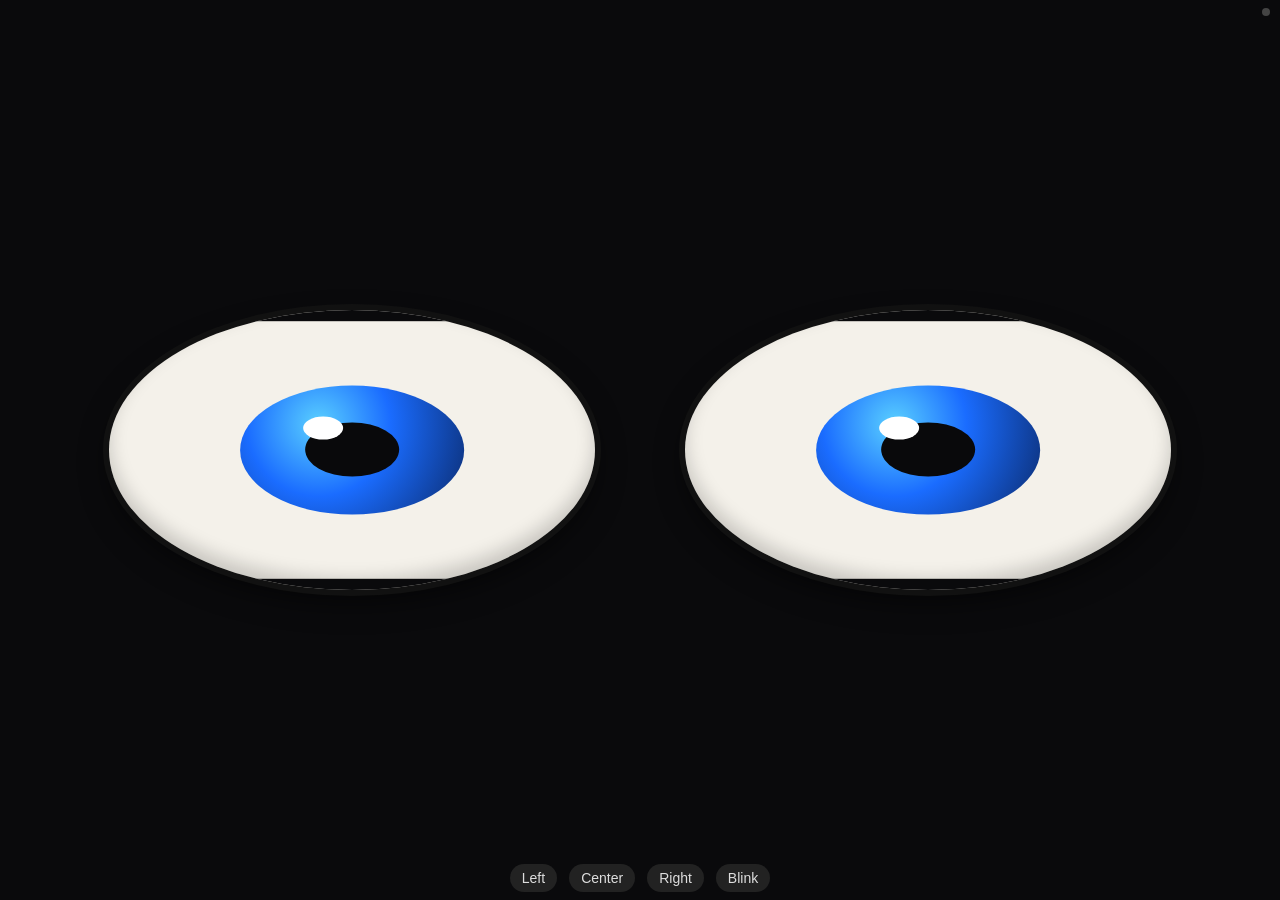
==== templates/eyes.html @ d81de256 "Update eyes.html" ====
<!DOCTYPE html>
<html lang="en">
<head>
  <meta charset="utf-8">
  <meta name="viewport" content="width=device-width, initial-scale=1, maximum-scale=1, user-scalable=no">
  <meta name="apple-mobile-web-app-capable" content="yes">
  <title>Eyes</title>
  <script src="/socket.io.js"></script>
  <style>
    html, body {
      margin: 0; padding: 0; height: 100%;
      background: #0a0a0c;
      overflow: hidden;
      touch-action: manipulation;
      -webkit-user-select: none;
      user-select: none;
    }
    .stage {
      width: 100vw; height: 100vh;
      display: flex;
      align-items: center;
      justify-content: center;
      gap: 7vw;
    }
    .eye {
      width: 38vw;
      height: 72vh;
      max-height: 280px;
      background: #f4f1ea;
      border-radius: 50%;
      position: relative;
      overflow: hidden;
      box-shadow:
        inset 0 -10px 18px rgba(0,0,0,0.18),
        0 0 0 6px #111,
        0 12px 28px rgba(0,0,0,0.55);
    }
    .iris {
      width: 46%;
      height: 46%;
      border-radius: 50%;
      position: absolute;
      left: 50%; top: 50%;
      transform: translate(-50%, -50%);
      background: radial-gradient(circle at 35% 30%, #5ad0ff 0%, #1a6cff 42%, #0b2a6b 100%);
    }
    .pupil {
      width: 42%; height: 42%;
      background: #09090b;
      border-radius: 50%;
      position: absolute;
      left: 50%; top: 50%;
      transform: translate(-50%, -50%);
    }
    .glint {
      width: 18%; height: 18%;
      background: #fff;
      border-radius: 50%;
      position: absolute;
      left: 28%; top: 24%;
    }
    .lid {
      position: absolute; left: 0; right: 0;
      height: 50%;
      background: #0a0a0c;
      z-index: 5;
    }
    .lid.top { top: 0; transform-origin: top; transform: scaleY(0.08); }
    .lid.bot { bottom: 0; transform-origin: bottom; transform: scaleY(0.08); }
    .eye.blink .lid.top,
    .eye.blink .lid.bot { animation: blinkShut 0.16s ease-in-out; }
    @keyframes blinkShut {
      0%   { transform: scaleY(0.08); }
      45%  { transform: scaleY(1); }
      100% { transform: scaleY(0.08); }
    }
    .dot {
      position: fixed; top: 8px; right: 10px;
      width: 8px; height: 8px; border-radius: 50%;
      background: #444; z-index: 10;
    }
    .dot.on { background: #3ddc84; }
    .hud {
      position: fixed; bottom: 8px; left: 0; right: 0;
      text-align: center; z-index: 10;
    }
    .hud button {
      font-size: 14px;
      padding: 6px 12px;
      margin: 0 4px;
      border: 0;
      border-radius: 16px;
      background: #222;
      color: #ddd;
    }
  </style>
</head>
<body>
  <div class="dot" id="dot"></div>
  <div class="stage" id="stage">
    <div class="eye" id="eyeL">
      <div class="lid top"></div>
      <div class="iris" id="irisL"><div class="pupil"></div><div class="glint"></div></div>
      <div class="lid bot"></div>
    </div>
    <div class="eye" id="eyeR">
      <div class="lid top"></div>
      <div class="iris" id="irisR"><div class="pupil"></div><div class="glint"></div></div>
      <div class="lid bot"></div>
    </div>
  </div>
  <div class="hud">
    <button type="button" onclick="look(-1,0)">Left</button>
    <button type="button" onclick="look(0,0)">Center</button>
    <button type="button" onclick="look(1,0)">Right</button>
    <button type="button" onclick="doBlink()">Blink</button>
  </div>
  <script>
    var x = 0, y = 0, targetX = 0, targetY = 0;
    var liveUntil = 0;
    var irisL = document.getElementById('irisL');
    var irisR = document.getElementById('irisR');
    var eyes = [document.getElementById('eyeL'), document.getElementById('eyeR')];
    var dot = document.getElementById('dot');

    function clamp(v, a, b) {
      return v < a ? a : (v > b ? b : v);
    }

    function applyGaze() {
      // Percent of iris size so travel scales with the large eyes.
      var tx = 'translate(calc(-50% + ' + (x * 100) + '%), calc(-50% + ' + (y * 100) + '%))';
      irisL.style.transform = tx;
      irisR.style.transform = tx;
    }

    function look(nx, ny) {
      targetX = nx;
      targetY = typeof ny === 'number' ? ny : 0;
      liveUntil = Date.now() + 800;
    }

    function doBlink() {
      eyes[0].classList.remove('blink');
      eyes[1].classList.remove('blink');
      void eyes[0].offsetWidth;
      eyes[0].classList.add('blink');
      eyes[1].classList.add('blink');
    }

    function tick() {
      x += (targetX - x) * 0.18;
      y += (targetY - y) * 0.18;
      applyGaze();
      requestAnimationFrame(tick);
    }
    tick();

    setInterval(function () {
      if (Math.random() < 0.35) doBlink();
    }, 2200);

    setInterval(function () {
      if (Date.now() < liveUntil) return;
      if (Math.random() < 0.55) {
        targetX = (Math.random() * 2 - 1) * 0.85;
        targetY = (Math.random() * 2 - 1) * 0.35;
      } else {
        targetX = 0; targetY = 0;
      }
    }, 2600);

    document.getElementById('stage').addEventListener('click', function (e) {
      var mid = window.innerWidth / 2;
      look(e.clientX < mid ? -1 : 1, 0);
    });

    function setGazeFromAngles(pan, tilt) {
      pan = Number(pan) || 0;
      tilt = Number(tilt) || 0;
      look(clamp(pan / 90, -1, 1), clamp(-tilt / 45, -1, 1));
    }
    
    function pullGaze() {
      var req = new XMLHttpRequest();
      req.open('GET', '/gaze.json?t=' + Date.now(), true);
      req.onreadystatechange = function () {
        if (req.readyState === 4 && req.status === 200) {
          try {
            var d = JSON.parse(req.responseText);
            setGazeFromAngles(d.pan, d.tilt);
            dot.className = 'dot on';
          } catch (e) {}
        }
      };
      req.send(null);
    }
    setInterval(pullGaze, 150);
    pullGaze();
    
    try {
      var sock = io('http://' + location.host + '/ctrl');
      sock.on('connect', function () { dot.className = 'dot on'; });
      sock.on('gaze', function (d) { setGazeFromAngles(d.pan, d.tilt); });
      sock.on('update', function (data) {
        var pan = data[109] !== undefined ? data[109] : data['109'];
        var tilt = data[110] !== undefined ? data[110] : data['110'];
        if (typeof pan === 'number' || typeof tilt === 'number') {
          setGazeFromAngles(pan, tilt);
        }
      });
    } catch (err) {}
  </script>
</body>
</html>
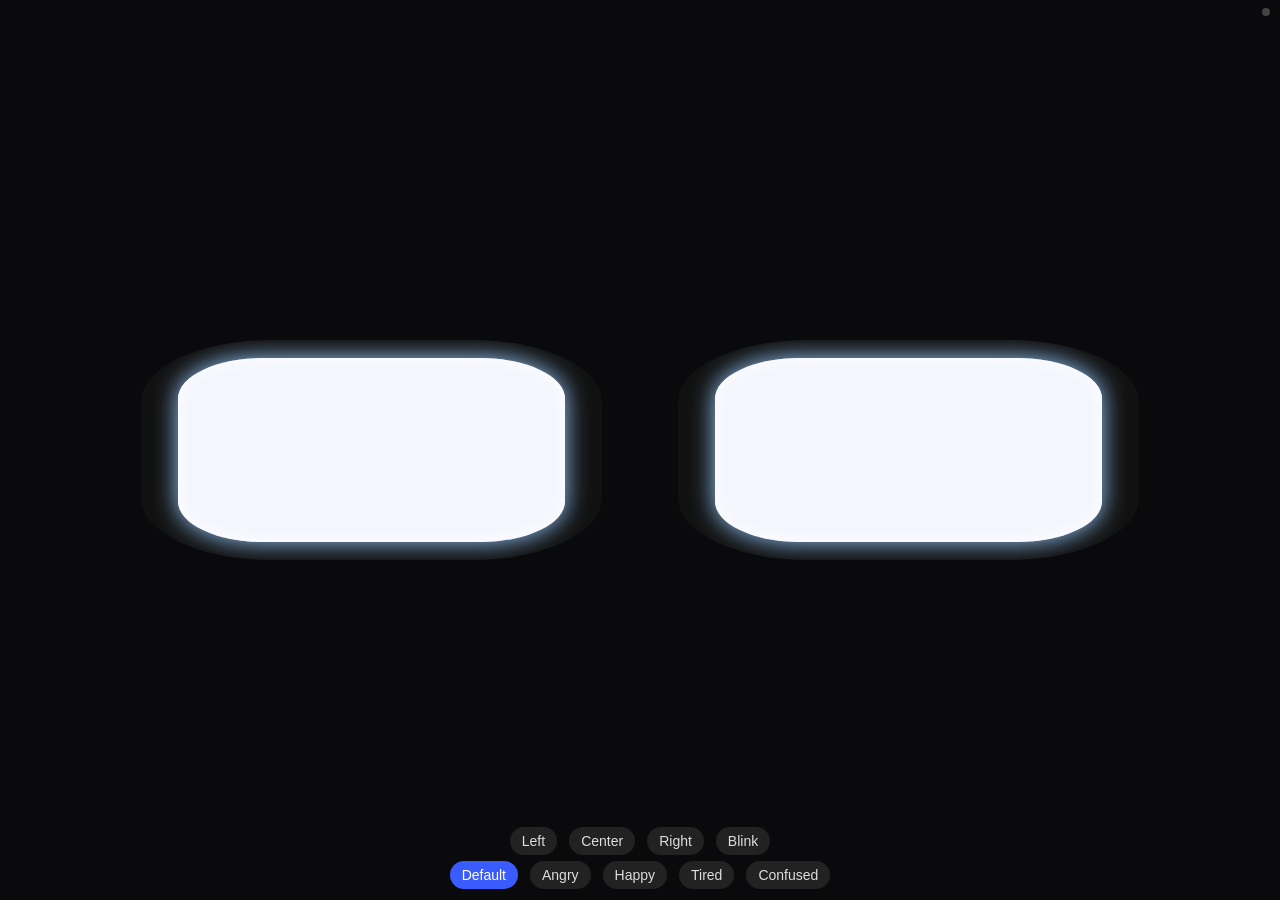
==== commit 5c89cb8d: "Update eyes.html" ====
--- a/templates/eyes.html
+++ b/templates/eyes.html
@@ -20,60 +20,62 @@
       display: flex;
       align-items: center;
       justify-content: center;
-      gap: 7vw;
+      gap: 6vw;
     }
     .eye {
-      width: 38vw;
-      height: 72vh;
-      max-height: 280px;
-      background: #f4f1ea;
-      border-radius: 50%;
+      --gx: 0%;
+      --gy: 0%;
+      --ox: 0%;
+      --rot: 0deg;
+      width: 36vw;
+      height: 42vh;
+      max-height: 220px;
+      background: #111;
+      border-radius: 28%;
       position: relative;
       overflow: hidden;
-      box-shadow:
-        inset 0 -10px 18px rgba(0,0,0,0.18),
-        0 0 0 6px #111,
-        0 12px 28px rgba(0,0,0,0.55);
-    }
-    .iris {
-      width: 46%;
-      height: 46%;
-      border-radius: 50%;
+      transform: translate(calc(var(--gx) + var(--ox)), var(--gy)) rotate(var(--rot));
+      transition: border-radius 0.22s ease, transform 0.08s linear;
+    }
+    .core {
       position: absolute;
-      left: 50%; top: 50%;
-      transform: translate(-50%, -50%);
-      background: radial-gradient(circle at 35% 30%, #5ad0ff 0%, #1a6cff 42%, #0b2a6b 100%);
-    }
-    .pupil {
-      width: 42%; height: 42%;
-      background: #09090b;
-      border-radius: 50%;
-      position: absolute;
-      left: 50%; top: 50%;
-      transform: translate(-50%, -50%);
-    }
-    .glint {
-      width: 18%; height: 18%;
-      background: #fff;
-      border-radius: 50%;
-      position: absolute;
-      left: 28%; top: 24%;
+      inset: 8%;
+      background: #f4f6ff;
+      border-radius: 22%;
+      box-shadow: 0 0 24px #9cf, inset 0 0 18px #fff;
+      transform-origin: center;
     }
     .lid {
       position: absolute; left: 0; right: 0;
       height: 50%;
       background: #0a0a0c;
       z-index: 5;
-    }
-    .lid.top { top: 0; transform-origin: top; transform: scaleY(0.08); }
-    .lid.bot { bottom: 0; transform-origin: bottom; transform: scaleY(0.08); }
-    .eye.blink .lid.top,
-    .eye.blink .lid.bot { animation: blinkShut 0.16s ease-in-out; }
-    @keyframes blinkShut {
-      0%   { transform: scaleY(0.08); }
-      45%  { transform: scaleY(1); }
-      100% { transform: scaleY(0.08); }
-    }
+      pointer-events: none;
+      transition: transform 0.22s ease;
+    }
+    .lid.top { top: 0; transform-origin: top; transform: scaleY(0); }
+    .lid.bot { bottom: 0; transform-origin: bottom; transform: scaleY(0); }
+    .eye.blink .core {
+      animation: squint 0.16s ease-in-out;
+    }
+    @keyframes squint {
+      0%   { transform: scaleY(1); }
+      45%  { transform: scaleY(0.12); }
+      100% { transform: scaleY(1); }
+    }
+
+    /* FluxGarage-style moods via #stage class */
+    .mood-angry .eye {
+      border-radius: 40% 40% 12% 12%;
+    }
+    .mood-angry .eyeL { --rot: -11deg; }
+    .mood-angry .eyeR { --rot: 11deg; }
+    .mood-happy .lid.bot { transform: scaleY(0.45); }
+    .mood-tired .lid.top { transform: scaleY(0.42); }
+    .mood-tired .lid.bot { transform: scaleY(0.28); }
+    .mood-confused .eyeL { --ox: -10%; }
+    .mood-confused .eyeR { --ox: 10%; }
+
     .dot {
       position: fixed; top: 8px; right: 10px;
       width: 8px; height: 8px; border-radius: 50%;
@@ -87,25 +89,26 @@
     .hud button {
       font-size: 14px;
       padding: 6px 12px;
-      margin: 0 4px;
+      margin: 3px 4px;
       border: 0;
       border-radius: 16px;
       background: #222;
       color: #ddd;
     }
+    .hud button.active { background: #3a5cff; color: #fff; }
   </style>
 </head>
 <body>
   <div class="dot" id="dot"></div>
   <div class="stage" id="stage">
-    <div class="eye" id="eyeL">
+    <div class="eye eyeL" id="eyeL">
       <div class="lid top"></div>
-      <div class="iris" id="irisL"><div class="pupil"></div><div class="glint"></div></div>
+      <div class="core" id="irisL"></div>
       <div class="lid bot"></div>
     </div>
-    <div class="eye" id="eyeR">
+    <div class="eye eyeR" id="eyeR">
       <div class="lid top"></div>
-      <div class="iris" id="irisR"><div class="pupil"></div><div class="glint"></div></div>
+      <div class="core" id="irisR"></div>
       <div class="lid bot"></div>
     </div>
   </div>
@@ -114,13 +117,23 @@
     <button type="button" onclick="look(0,0)">Center</button>
     <button type="button" onclick="look(1,0)">Right</button>
     <button type="button" onclick="doBlink()">Blink</button>
+    <br>
+    <button type="button" data-mood="default" class="active" onclick="setMood('default')">Default</button>
+    <button type="button" data-mood="angry" onclick="setMood('angry')">Angry</button>
+    <button type="button" data-mood="happy" onclick="setMood('happy')">Happy</button>
+    <button type="button" data-mood="tired" onclick="setMood('tired')">Tired</button>
+    <button type="button" data-mood="confused" onclick="setMood('confused')">Confused</button>
   </div>
   <script>
     var x = 0, y = 0, targetX = 0, targetY = 0;
     var liveUntil = 0;
+    var mood = 'default';
     var irisL = document.getElementById('irisL');
     var irisR = document.getElementById('irisR');
-    var eyes = [document.getElementById('eyeL'), document.getElementById('eyeR')];
+    var eyeL = document.getElementById('eyeL');
+    var eyeR = document.getElementById('eyeR');
+    var eyes = [eyeL, eyeR];
+    var stage = document.getElementById('stage');
     var dot = document.getElementById('dot');
 
     function clamp(v, a, b) {
@@ -128,16 +141,27 @@
     }
 
     function applyGaze() {
-      // Percent of iris size so travel scales with the large eyes.
-      var tx = 'translate(calc(-50% + ' + (x * 100) + '%), calc(-50% + ' + (y * 100) + '%))';
-      irisL.style.transform = tx;
-      irisR.style.transform = tx;
+      var gx = (x * 18) + '%';
+      var gy = (y * 14) + '%';
+      eyeL.style.setProperty('--gx', gx);
+      eyeL.style.setProperty('--gy', gy);
+      eyeR.style.setProperty('--gx', gx);
+      eyeR.style.setProperty('--gy', gy);
     }
 
     function look(nx, ny) {
       targetX = nx;
       targetY = typeof ny === 'number' ? ny : 0;
       liveUntil = Date.now() + 800;
+    }
+
+    function setMood(name) {
+      mood = name || 'default';
+      stage.className = mood === 'default' ? 'stage' : 'stage mood-' + mood;
+      var buttons = document.querySelectorAll('.hud button[data-mood]');
+      for (var i = 0; i < buttons.length; i++) {
+        buttons[i].classList.toggle('active', buttons[i].getAttribute('data-mood') === mood);
+      }
     }
 
     function doBlink() {
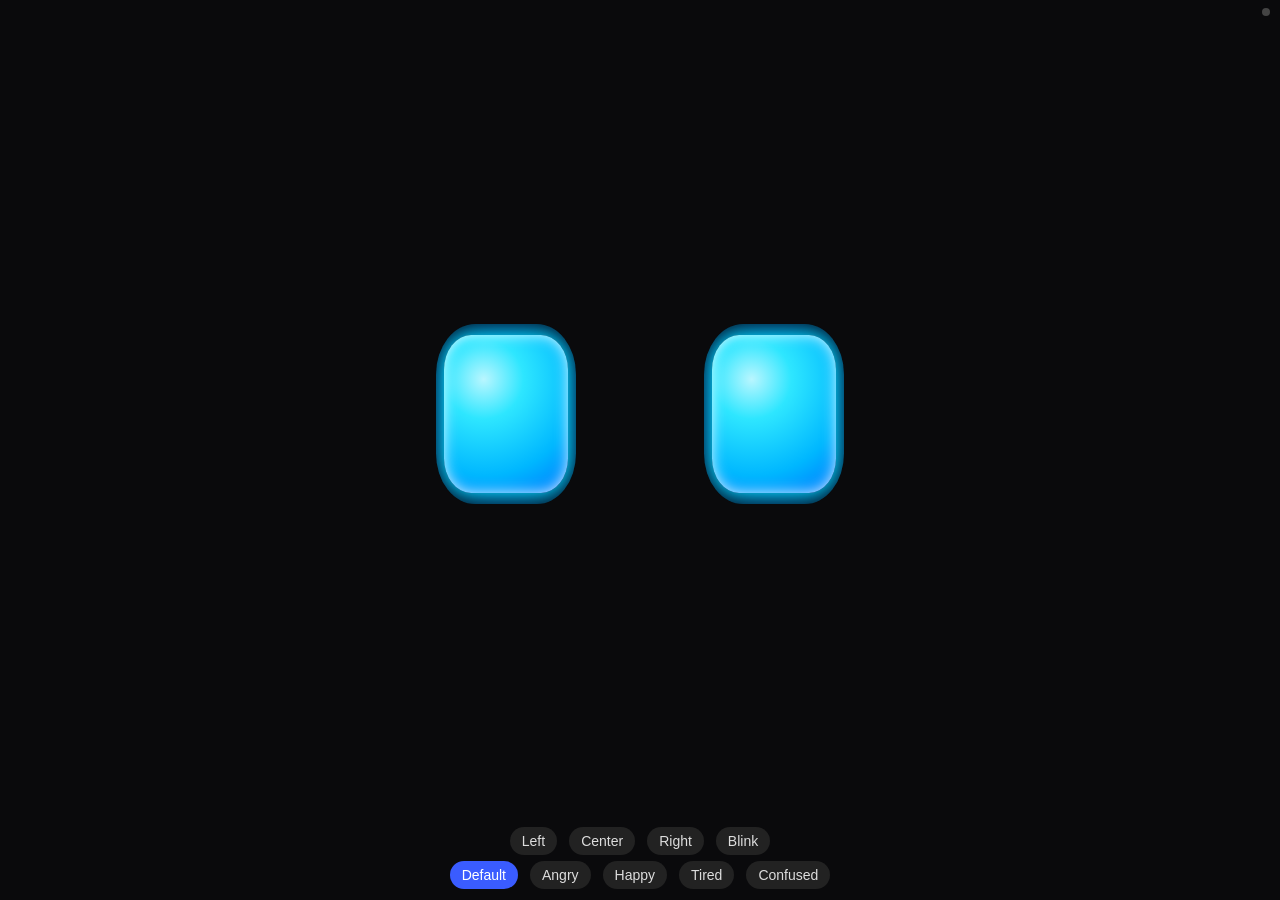
==== commit d3e76eec: "Update eyes.html" ====
--- a/templates/eyes.html
+++ b/templates/eyes.html
@@ -20,29 +20,36 @@
       display: flex;
       align-items: center;
       justify-content: center;
-      gap: 6vw;
+      gap: 10vw;
+      padding: 0 4vw 72px;
+      box-sizing: border-box;
     }
     .eye {
       --gx: 0%;
       --gy: 0%;
       --ox: 0%;
       --rot: 0deg;
-      width: 36vw;
-      height: 42vh;
-      max-height: 220px;
-      background: #111;
+      width: 32vw;
+      height: 36vh;
+      max-width: 140px;
+      max-height: 180px;
+      background: #041018;
       border-radius: 28%;
       position: relative;
       overflow: hidden;
+      flex: 0 0 auto;
       transform: translate(calc(var(--gx) + var(--ox)), var(--gy)) rotate(var(--rot));
       transition: border-radius 0.22s ease, transform 0.08s linear;
     }
     .core {
       position: absolute;
-      inset: 8%;
-      background: #f4f6ff;
+      inset: 6%;
+      background: radial-gradient(circle at 32% 28%, #b9f6ff 0%, #2ee6ff 28%, #00b7ff 68%, #0077ff 100%);
       border-radius: 22%;
-      box-shadow: 0 0 24px #9cf, inset 0 0 18px #fff;
+      box-shadow:
+        0 0 18px #00e5ff,
+        0 0 42px #0090ff,
+        inset 0 0 14px rgba(255,255,255,0.85);
       transform-origin: center;
     }
     .lid {
@@ -96,6 +103,19 @@
       color: #ddd;
     }
     .hud button.active { background: #3a5cff; color: #fff; }
+
+    @media (max-width: 400px) {
+      .stage {
+        gap: 14vw;
+        padding: 0 3vw 88px;
+      }
+      .eye {
+        width: 34vw;
+        height: 30vh;
+        max-width: 118px;
+        max-height: 150px;
+      }
+    }
   </style>
 </head>
 <body>
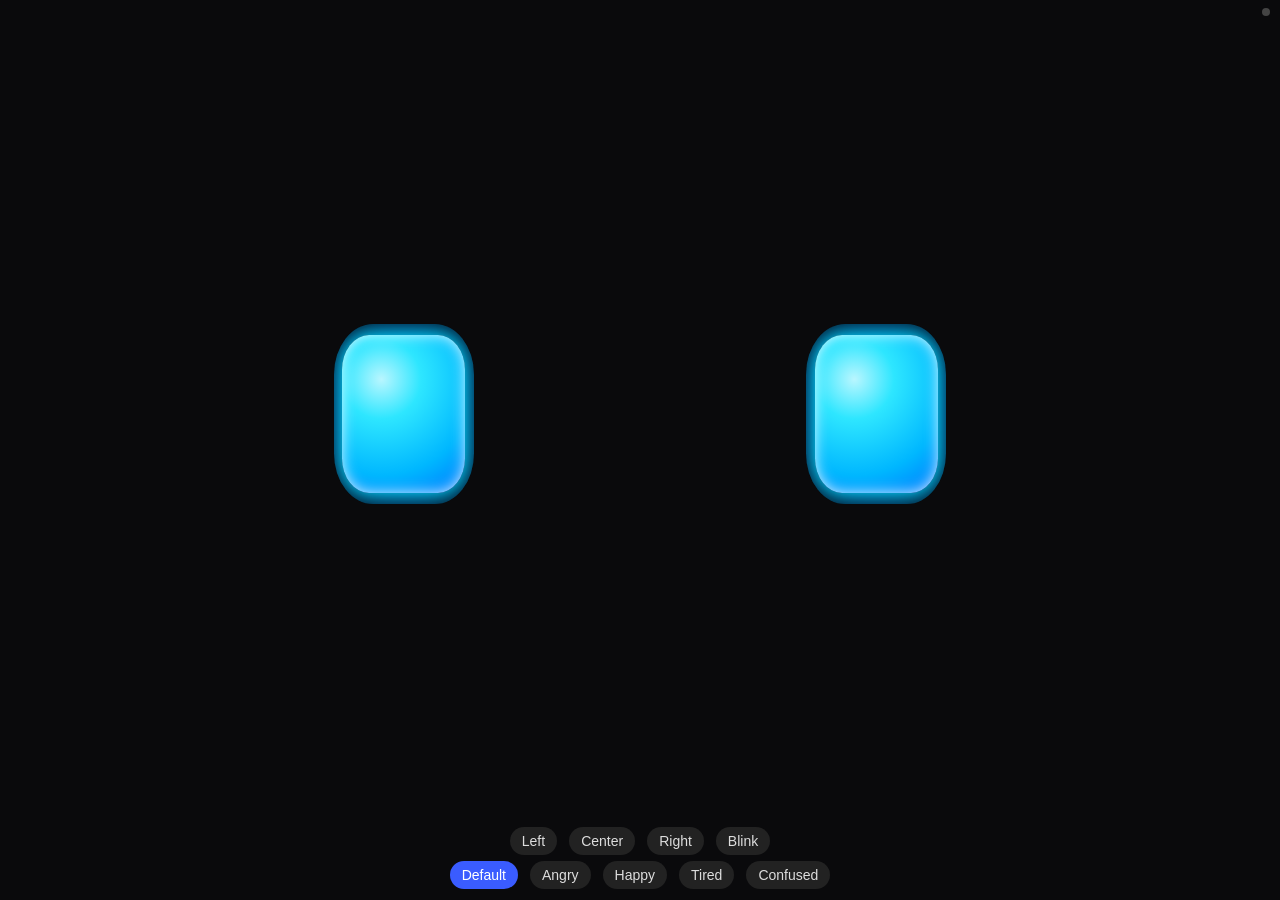
==== commit 8584c026: "Update eyes.html" ====
--- a/templates/eyes.html
+++ b/templates/eyes.html
@@ -16,7 +16,7 @@
       user-select: none;
     }
     .stage {
-      width: 100vw; height: 100vh;
+      width: 100vw; height: 100%;
       display: flex;
       align-items: center;
       justify-content: center;
@@ -33,6 +33,7 @@
       height: 36vh;
       max-width: 140px;
       max-height: 180px;
+      margin: 0 8vw;       
       background: #041018;
       border-radius: 28%;
       position: relative;
@@ -43,7 +44,10 @@
     }
     .core {
       position: absolute;
-      inset: 6%;
+      top: 6%;
+      right: 6%;
+      bottom: 6%;
+      left: 6%;  
       background: radial-gradient(circle at 32% 28%, #b9f6ff 0%, #2ee6ff 28%, #00b7ff 68%, #0077ff 100%);
       border-radius: 22%;
       box-shadow:
@@ -114,6 +118,7 @@
         height: 30vh;
         max-width: 118px;
         max-height: 150px;
+        margin: 0 8vw;
       }
     }
   </style>
@@ -161,8 +166,8 @@
     }
 
     function applyGaze() {
-      var gx = (x * 18) + '%';
-      var gy = (y * 14) + '%';
+      var gx = (x * 80) + '%';
+      var gy = (y * 80) + '%';
       eyeL.style.setProperty('--gx', gx);
       eyeL.style.setProperty('--gy', gy);
       eyeR.style.setProperty('--gx', gx);
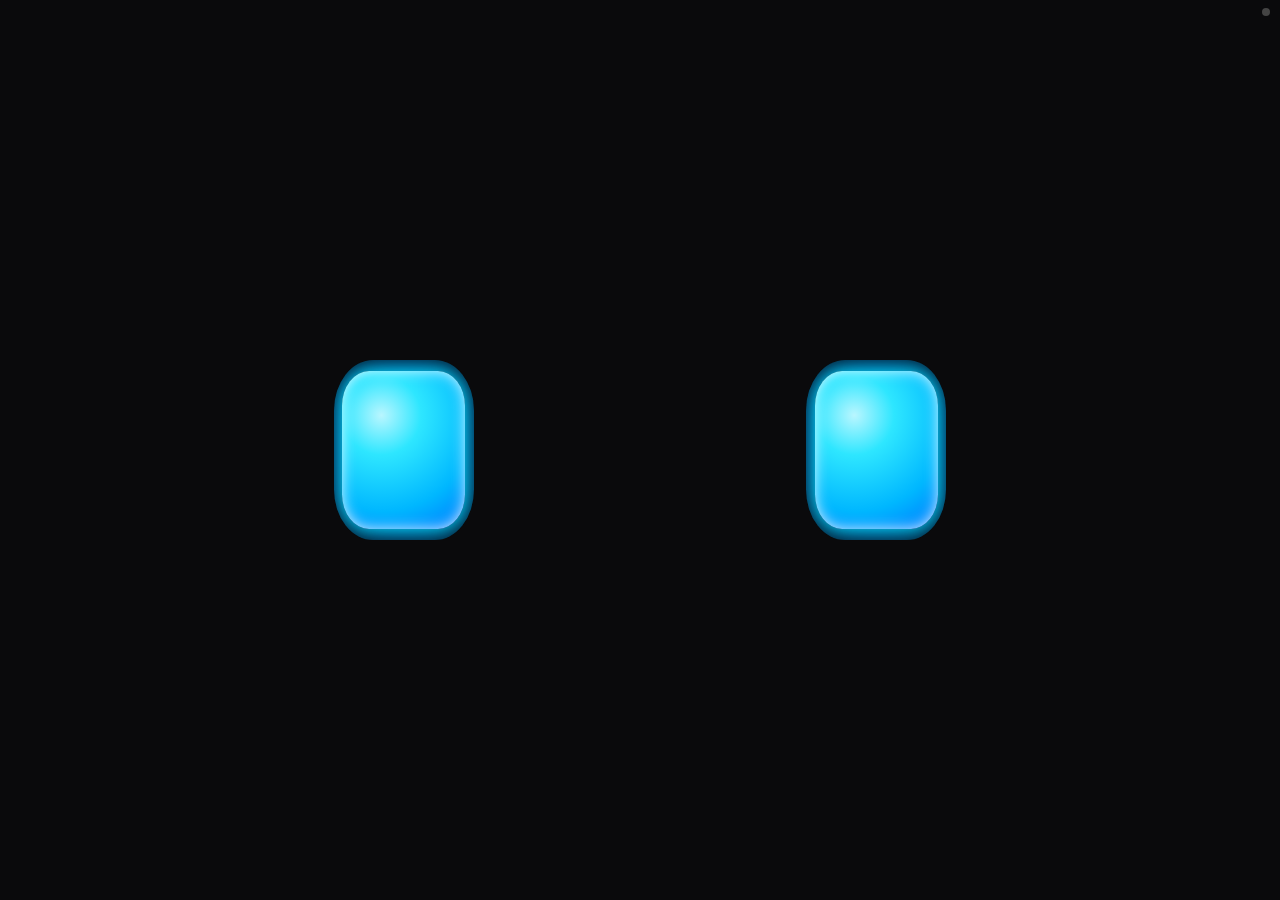
==== commit 29fa52d2: "Update eyes.html" ====
--- a/templates/eyes.html
+++ b/templates/eyes.html
@@ -21,7 +21,7 @@
       align-items: center;
       justify-content: center;
       gap: 10vw;
-      padding: 0 4vw 72px;
+      padding: 0 4vw;
       box-sizing: border-box;
     }
     .eye {
@@ -93,25 +93,11 @@
       background: #444; z-index: 10;
     }
     .dot.on { background: #3ddc84; }
-    .hud {
-      position: fixed; bottom: 8px; left: 0; right: 0;
-      text-align: center; z-index: 10;
-    }
-    .hud button {
-      font-size: 14px;
-      padding: 6px 12px;
-      margin: 3px 4px;
-      border: 0;
-      border-radius: 16px;
-      background: #222;
-      color: #ddd;
-    }
-    .hud button.active { background: #3a5cff; color: #fff; }
 
     @media (max-width: 400px) {
       .stage {
         gap: 14vw;
-        padding: 0 3vw 88px;
+        padding: 0 3vw;
       }
       .eye {
         width: 34vw;
@@ -137,24 +123,15 @@
       <div class="lid bot"></div>
     </div>
   </div>
-  <div class="hud">
-    <button type="button" onclick="look(-1,0)">Left</button>
-    <button type="button" onclick="look(0,0)">Center</button>
-    <button type="button" onclick="look(1,0)">Right</button>
-    <button type="button" onclick="doBlink()">Blink</button>
-    <br>
-    <button type="button" data-mood="default" class="active" onclick="setMood('default')">Default</button>
-    <button type="button" data-mood="angry" onclick="setMood('angry')">Angry</button>
-    <button type="button" data-mood="happy" onclick="setMood('happy')">Happy</button>
-    <button type="button" data-mood="tired" onclick="setMood('tired')">Tired</button>
-    <button type="button" data-mood="confused" onclick="setMood('confused')">Confused</button>
-  </div>
   <script>
     var x = 0, y = 0, targetX = 0, targetY = 0;
     var liveUntil = 0;
     var mood = 'default';
-    var irisL = document.getElementById('irisL');
-    var irisR = document.getElementById('irisR');
+    var moods = ['default', 'angry', 'happy', 'tired', 'confused'];
+    var looks = [
+      [-1, 0], [0, 0], [1, 0],
+      [-0.7, 0.25], [0.7, 0.25], [0, -0.35]
+    ];
     var eyeL = document.getElementById('eyeL');
     var eyeR = document.getElementById('eyeR');
     var eyes = [eyeL, eyeR];
@@ -163,6 +140,18 @@
 
     function clamp(v, a, b) {
       return v < a ? a : (v > b ? b : v);
+    }
+
+    function rand(min, max) {
+      return min + Math.random() * (max - min);
+    }
+
+    function pick(list) {
+      return list[Math.floor(Math.random() * list.length)];
+    }
+
+    function later(fn, minMs, maxMs) {
+      setTimeout(fn, rand(minMs, maxMs));
     }
 
     function applyGaze() {
@@ -183,10 +172,6 @@
     function setMood(name) {
       mood = name || 'default';
       stage.className = mood === 'default' ? 'stage' : 'stage mood-' + mood;
-      var buttons = document.querySelectorAll('.hud button[data-mood]');
-      for (var i = 0; i < buttons.length; i++) {
-        buttons[i].classList.toggle('active', buttons[i].getAttribute('data-mood') === mood);
-      }
     }
 
     function doBlink() {
@@ -205,24 +190,33 @@
     }
     tick();
 
-    setInterval(function () {
-      if (Math.random() < 0.35) doBlink();
-    }, 2200);
-
-    setInterval(function () {
-      if (Date.now() < liveUntil) return;
-      if (Math.random() < 0.55) {
-        targetX = (Math.random() * 2 - 1) * 0.85;
-        targetY = (Math.random() * 2 - 1) * 0.35;
-      } else {
-        targetX = 0; targetY = 0;
+    function randomBlink() {
+      doBlink();
+      later(randomBlink, 1400, 5200);
+    }
+
+    function randomLook() {
+      if (Date.now() >= liveUntil) {
+        if (Math.random() < 0.35) {
+          look(0, 0);
+        } else {
+          var dir = pick(looks);
+          look(dir[0], dir[1]);
+        }
       }
-    }, 2600);
-
-    document.getElementById('stage').addEventListener('click', function (e) {
-      var mid = window.innerWidth / 2;
-      look(e.clientX < mid ? -1 : 1, 0);
-    });
+      later(randomLook, 900, 3600);
+    }
+
+    function randomMood() {
+      var next = pick(moods);
+      if (next === mood && Math.random() < 0.6) next = 'default';
+      setMood(next);
+      later(randomMood, 2500, 9000);
+    }
+
+    later(randomBlink, 400, 1800);
+    later(randomLook, 600, 1800);
+    later(randomMood, 1200, 4000);
 
     function setGazeFromAngles(pan, tilt) {
       pan = Number(pan) || 0;
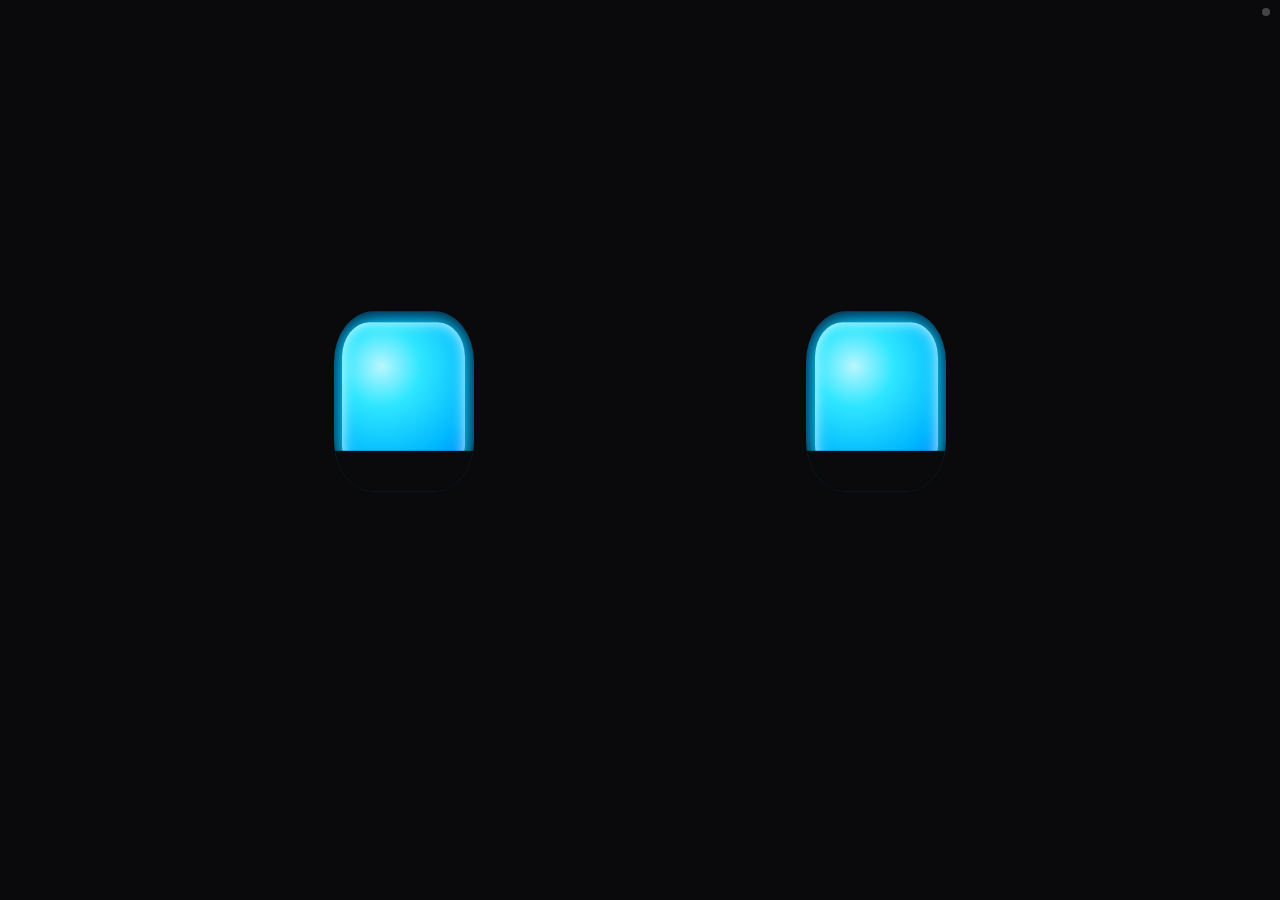
==== commit b1da0981: "Update eyes.html" ====
--- a/templates/eyes.html
+++ b/templates/eyes.html
@@ -221,7 +221,7 @@
     function setGazeFromAngles(pan, tilt) {
       pan = Number(pan) || 0;
       tilt = Number(tilt) || 0;
-      look(clamp(pan / 90, -1, 1), clamp(-tilt / 45, -1, 1));
+      look(clamp(-pan / 90, -1, 1), clamp(-tilt / 45, -1, 1));
     }
     
     function pullGaze() {
